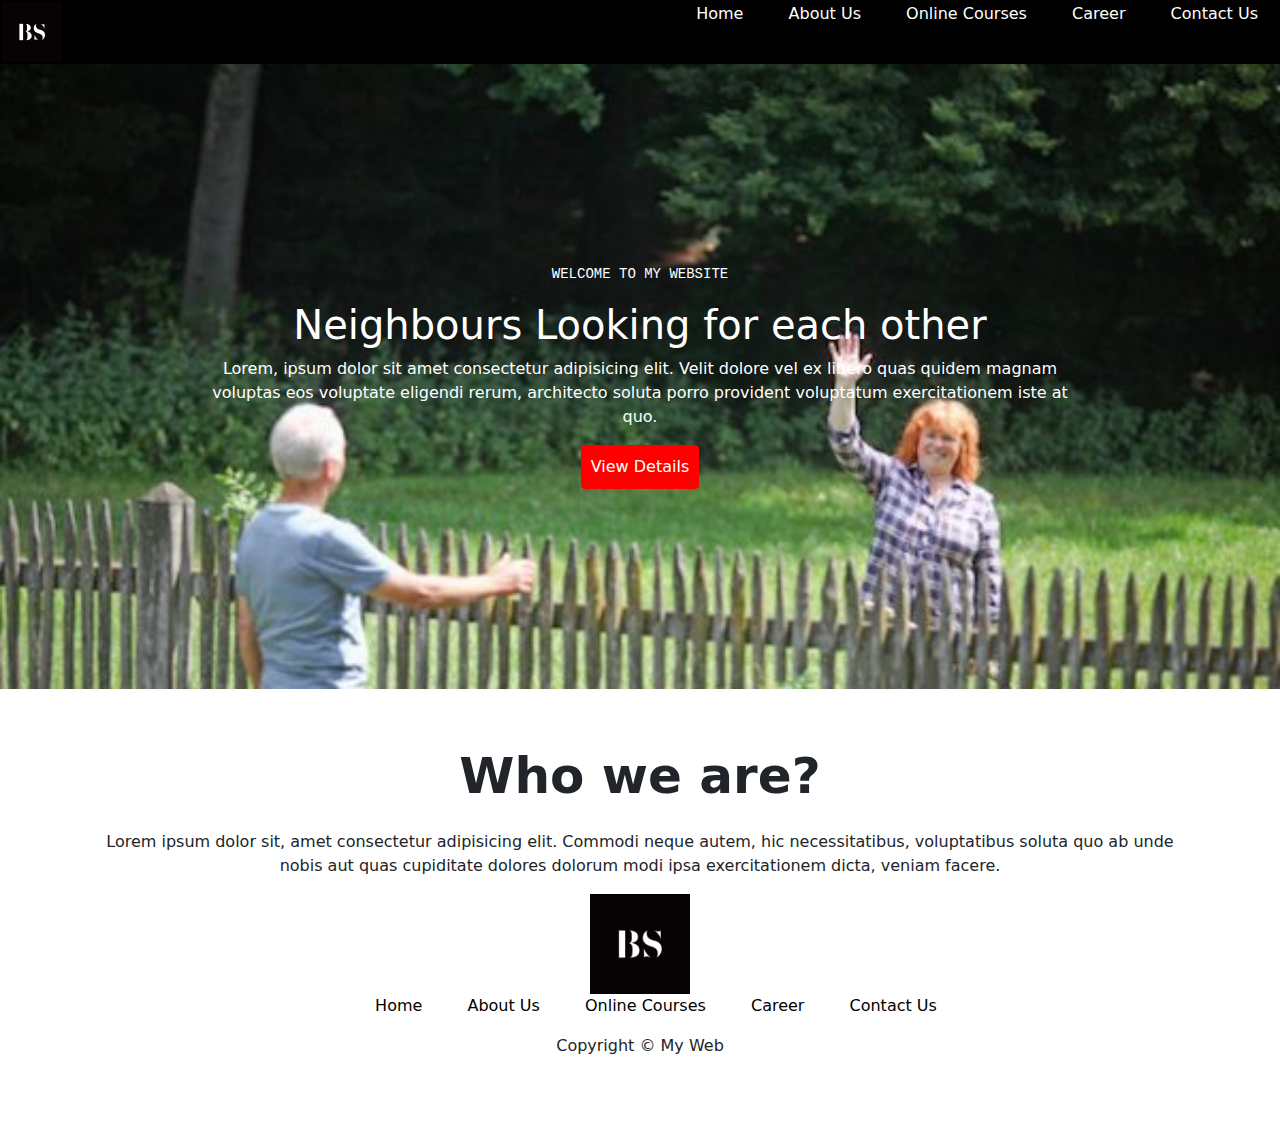
==== Site/index.html @ 68b8e777 "index page added" ====
<!DOCTYPE html>
<html>
    <head>
        <title>Assignment 1</title>
        <link rel="stylesheet" href="custom.css" />
        <link href="Bootstrap/css/bootstrap.min.css" rel="stylesheet" />
        
    </head>
    <body>
        <div id="nav">
            <img src="logo.jpg" id="logo"/>
            <ul>
                <li><a href="#">Home</a></li>
                <li><a href="#">About Us</a></li>
                <li><a href="#">Online Courses</a></li>
                <li><a href="#">Career</a></li>
                <li><a href="contactUs.html">Contact Us</a></li>
            </ul>
        </div>
        <div id="main">
            <div id="main-content">
                <pre>WELCOME TO MY WEBSITE</pre>
                <h1>Neighbours Looking for each other</h1>
                <p id="main-p">Lorem, ipsum dolor sit amet consectetur adipisicing elit. Velit dolore vel ex libero quas quidem magnam voluptas eos voluptate eligendi rerum, architecto soluta porro provident voluptatum exercitationem iste at quo.</p>
                <button id="details-btn" class="btn btn-success">View Details</button>
            </div>
        </div>
        <div id="bottom">
            <p id="who">Who we are?</p>
            <p>Lorem ipsum dolor sit, amet consectetur adipisicing elit. Commodi neque autem, hic necessitatibus, voluptatibus soluta quo ab unde nobis aut quas cupiditate dolores dolorum modi ipsa exercitationem dicta, veniam facere.</p>
            <img src="logo.jpg" alt="logo" style="height: 100px; width: 100px;">
            <ul>
                <li><a href="#">Home</a></li>
                <li><a href="#">About Us</a></li>
                <li><a href="#">Online Courses</a></li>
                <li><a href="#">Career</a></li>
                <li><a href="contactUs.html">Contact Us</a></li>
            </ul>
            <p>Copyright &copy; My Web</p>
        </div>

        <script src="Bootstrap/js/bootstrap.min.js"></script>
    </body>
</html>
---- Site/custom.css ----
#nav ul li a{
    text-decoration: none;
    color:white;
}
#nav{
    background-color: black;
    border: 2px solid black;
    overflow: auto;
}
#logo{
    height: 60px;
    width: 60px;
    float: left;
}
#nav ul{
    color: white;
    float: right;
}
ul li{
    padding: 20px;
    list-style-type: none;
    display: inline;
}
#main{
    background-image: url("main.jpg");
    background-size: cover;
}
#main-content{
    padding: 200px;
    text-align: center;
    color: white;
}
#details-btn{
    color: white;
    background-color: red;
    padding: 10px;
    border: none;
}
#bottom{
    text-align: center;
    padding: 50px 100px 50px 100px;
}
#bottom ul li a{
    color: black;
    text-decoration: none;
}
#who{
    font-size: 50px;
    font-weight: bold;
}
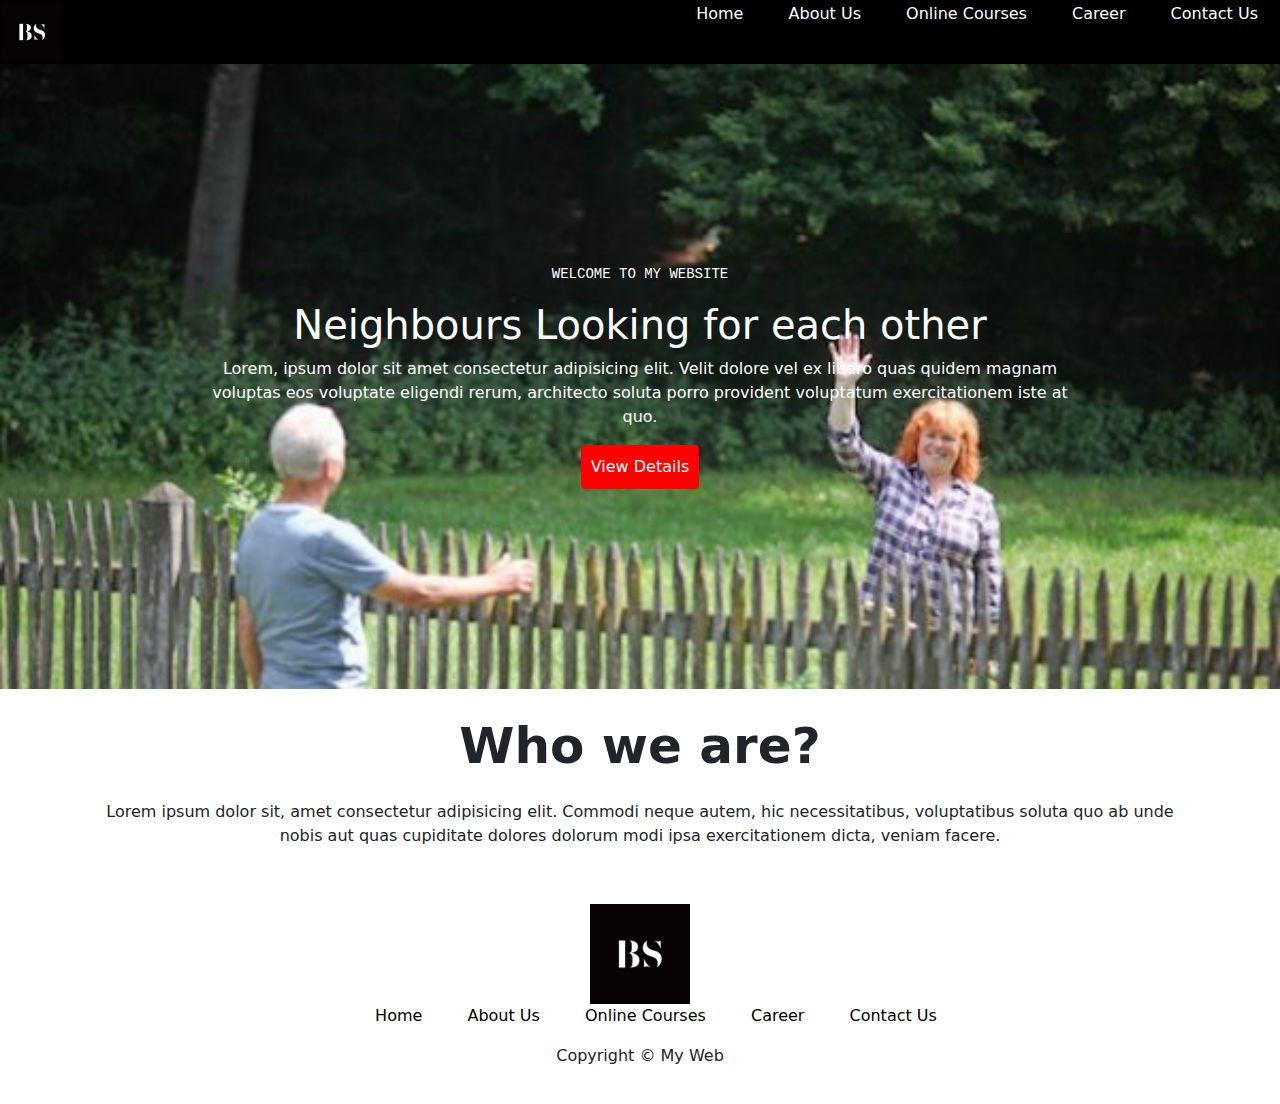
==== commit 2a63ec9e: "contact us page" ====
--- a/Site/index.html
+++ b/Site/index.html
@@ -8,8 +8,9 @@
         
     </head>
     <body>
+        <!-- header -->
         <div id="nav">
-            <img src="logo.jpg" id="logo"/>
+            <img src="images/logo.jpg" id="logo" alt="logo"/>
             <ul>
                 <li><a href="#">Home</a></li>
                 <li><a href="#">About Us</a></li>
@@ -18,6 +19,8 @@
                 <li><a href="contactUs.html">Contact Us</a></li>
             </ul>
         </div>
+
+        <!-- main -->
         <div id="main">
             <div id="main-content">
                 <pre>WELCOME TO MY WEBSITE</pre>
@@ -29,7 +32,11 @@
         <div id="bottom">
             <p id="who">Who we are?</p>
             <p>Lorem ipsum dolor sit, amet consectetur adipisicing elit. Commodi neque autem, hic necessitatibus, voluptatibus soluta quo ab unde nobis aut quas cupiditate dolores dolorum modi ipsa exercitationem dicta, veniam facere.</p>
-            <img src="logo.jpg" alt="logo" style="height: 100px; width: 100px;">
+        </div>
+
+        <!-- footer -->
+        <div id="footer">
+            <img src="images/logo.jpg" alt="logo" style="height: 100px; width: 100px;">
             <ul>
                 <li><a href="#">Home</a></li>
                 <li><a href="#">About Us</a></li>
--- a/Site/custom.css
+++ b/Site/custom.css
@@ -22,7 +22,7 @@
     display: inline;
 }
 #main{
-    background-image: url("main.jpg");
+    background-image: url("images/main.jpg");
     background-size: cover;
 }
 #main-content{
@@ -36,15 +36,29 @@
     padding: 10px;
     border: none;
 }
-#bottom{
+#bottom,#footer{
     text-align: center;
-    padding: 50px 100px 50px 100px;
+    padding: 20px 100px 20px 100px;
 }
-#bottom ul li a{
+#footer ul li a{
     color: black;
     text-decoration: none;
 }
 #who{
     font-size: 50px;
     font-weight: bold;
+}
+
+/* contact us page */
+#contact-us-main{
+    background-color: aliceblue;
+}
+#contact-us-div{
+    width: 40%;
+    margin: auto;
+}
+#contact-form{
+    background-color: white;
+    border-radius: 5px;
+    box-shadow: 5px 5px 10px black;
 }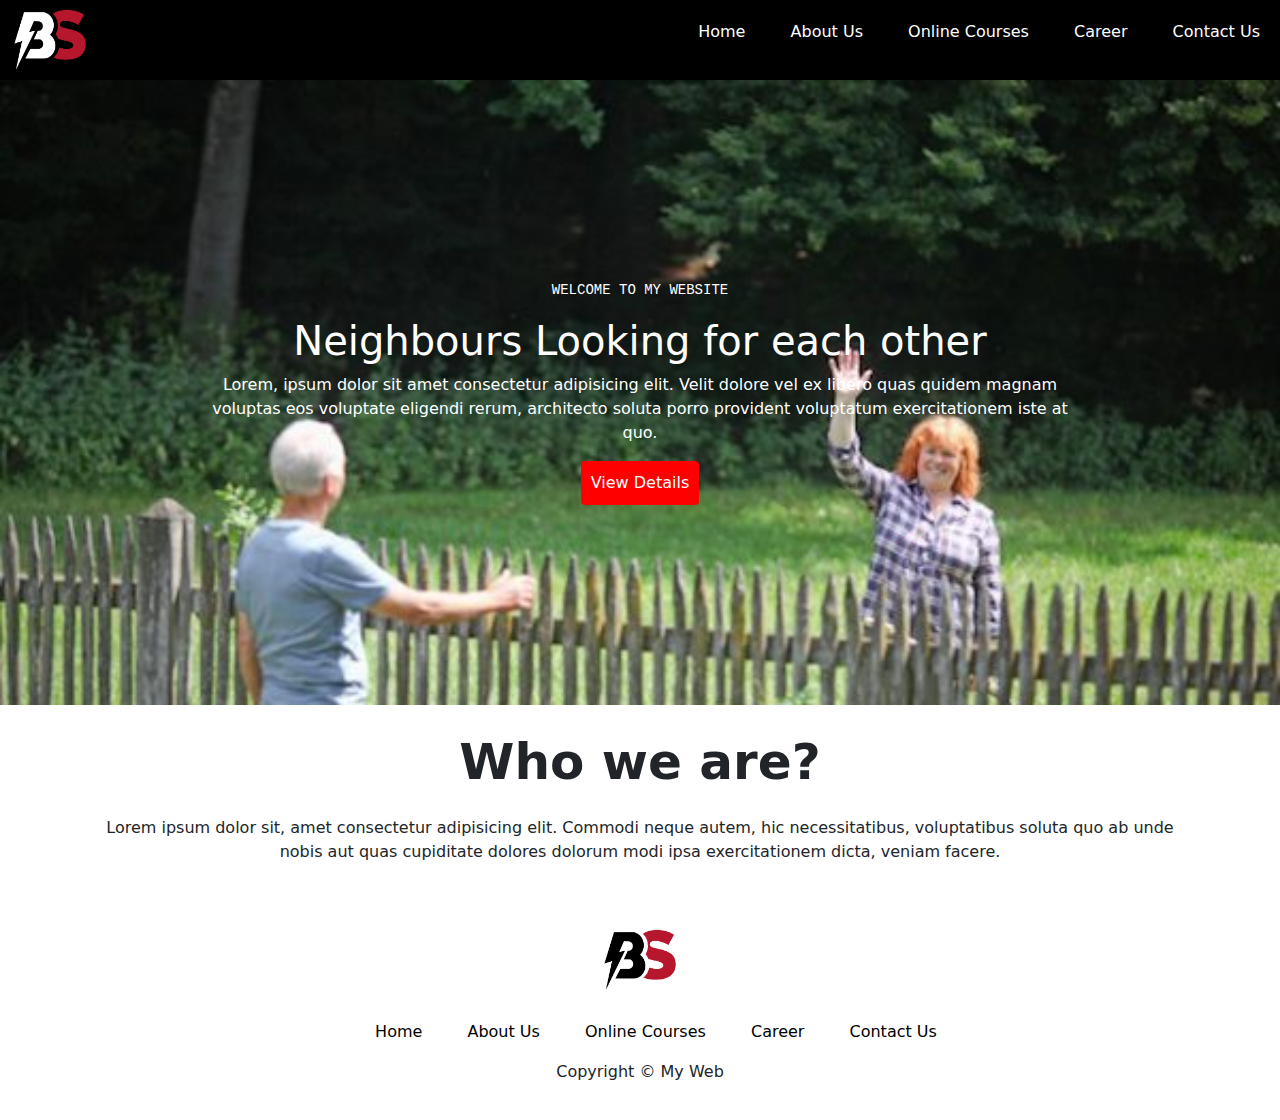
==== commit 41e261c2: "about us added" ====
--- a/Site/index.html
+++ b/Site/index.html
@@ -3,24 +3,26 @@
 <html>
     <head>
         <title>Assignment 1</title>
-        <link rel="stylesheet" href="custom.css" />
         <link href="Bootstrap/css/bootstrap.min.css" rel="stylesheet" />
-        
+        <link rel="stylesheet" href="style/custom.css" />
+        <script src="style/custom.js"></script>
+        <script src="jquery-3.6.0.min.js"></script>
     </head>
     <body>
         <!-- header -->
         <div id="nav">
-            <img src="images/logo.jpg" id="logo" alt="logo"/>
+            <img src="style/images/logo.png" id="logo" alt="logo"/>
             <ul>
-                <li><a href="#">Home</a></li>
-                <li><a href="#">About Us</a></li>
+                <li><a href="index.html">Home</a></li>
+                <li><a href="aboutUs.html">About Us</a></li>
                 <li><a href="#">Online Courses</a></li>
-                <li><a href="#">Career</a></li>
+                <li><a href="careers.html">Career</a></li>
                 <li><a href="contactUs.html">Contact Us</a></li>
             </ul>
         </div>
 
         <!-- main -->
+    <section id="index-main">
         <div id="main">
             <div id="main-content">
                 <pre>WELCOME TO MY WEBSITE</pre>
@@ -33,15 +35,16 @@
             <p id="who">Who we are?</p>
             <p>Lorem ipsum dolor sit, amet consectetur adipisicing elit. Commodi neque autem, hic necessitatibus, voluptatibus soluta quo ab unde nobis aut quas cupiditate dolores dolorum modi ipsa exercitationem dicta, veniam facere.</p>
         </div>
+    </section>
 
         <!-- footer -->
         <div id="footer">
-            <img src="images/logo.jpg" alt="logo" style="height: 100px; width: 100px;">
+            <img src="style/images/footer-logo.png" alt="logo" style="height: 80px; width: 100px;">
             <ul>
-                <li><a href="#">Home</a></li>
-                <li><a href="#">About Us</a></li>
+                <li><a href="index.html">Home</a></li>
+                <li><a href="aboutUs.html">About Us</a></li>
                 <li><a href="#">Online Courses</a></li>
-                <li><a href="#">Career</a></li>
+                <li><a href="careers.html">Career</a></li>
                 <li><a href="contactUs.html">Contact Us</a></li>
             </ul>
             <p>Copyright &copy; My Web</p>
--- a/Site/style/custom.css
+++ b/Site/style/custom.css
@@ -0,0 +1,66 @@
+#nav ul li a{
+    text-decoration: none;
+    color:white;
+}
+#nav{
+    background-color: black;
+    overflow: auto;
+}
+#logo{
+    height: 80px;
+    width: 100px;
+    float: left;
+}
+#nav ul{
+    color: white;
+    float: right;
+}
+ul{
+    margin-top: 20px;
+}
+ul li{
+    padding: 20px;
+    list-style-type: none;
+    display: inline;
+}
+#main{
+    background-image: url("images/main.jpg");
+    background-size: cover;
+}
+#main-content{
+    padding: 200px;
+    text-align: center;
+    color: white;
+}
+#details-btn{
+    color: white;
+    background-color: red;
+    padding: 10px;
+    border: none;
+}
+#bottom,#footer{
+    text-align: center;
+    padding: 20px 100px 20px 100px;
+}
+#footer ul li a{
+    color: black;
+    text-decoration: none;
+}
+#who{
+    font-size: 50px;
+    font-weight: bold;
+}
+
+/* contact us page */
+#contact-us-main{
+    background-color: aliceblue;
+}
+#contact-us-div{
+    width: 40%;
+    margin: auto;
+}
+#contact-form{
+    background-color: white;
+    border-radius: 5px;
+    box-shadow: 5px 5px 10px black;
+}